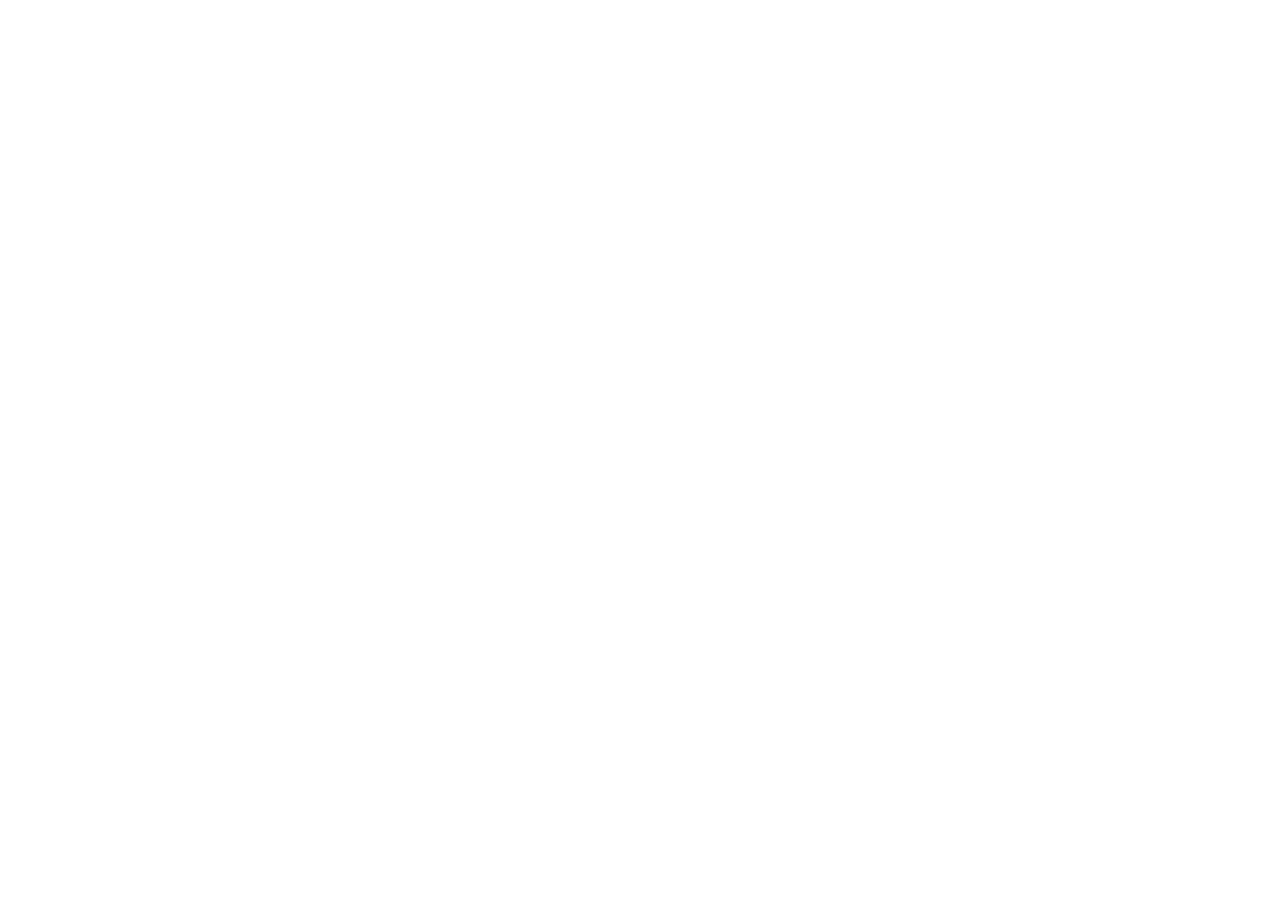
==== index.html @ 2f0d775c "1st push" ====
<!DOCTYPE html>
<html lang="en">
<head>
    <meta charset="UTF-8">
    <meta name="viewport" content="width=device-width, initial-scale=1.0">
    <meta http-equiv="X-UA-Compatible" content="ie=edge">
    <title>MyArtBook</title>
</head>
<body>
    
</body>
</html>
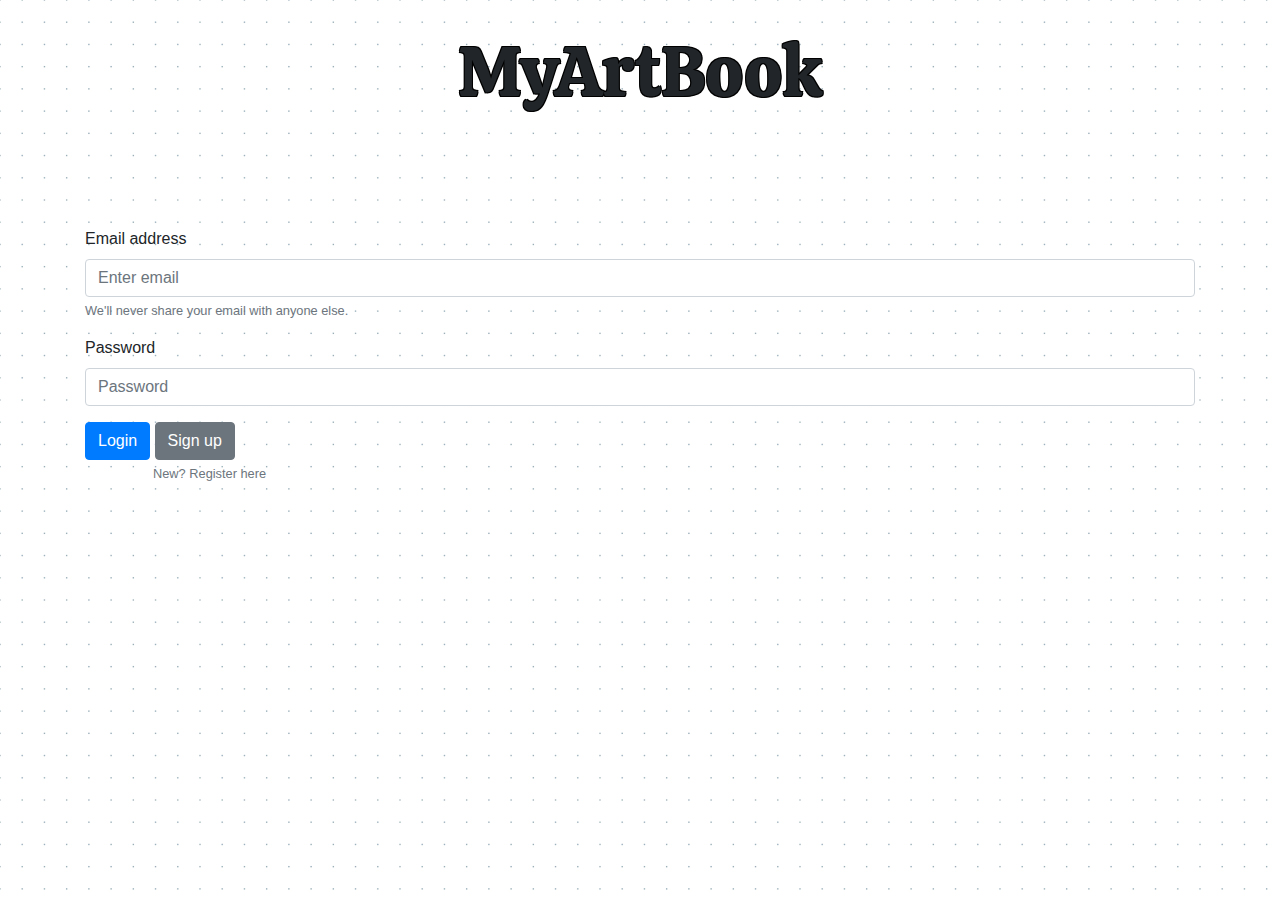
==== commit 4300c136: "home page is just okay" ====
--- a/index.html
+++ b/index.html
@@ -1,12 +1,58 @@
 <!DOCTYPE html>
 <html lang="en">
+
 <head>
     <meta charset="UTF-8">
     <meta name="viewport" content="width=device-width, initial-scale=1.0">
     <meta http-equiv="X-UA-Compatible" content="ie=edge">
     <title>MyArtBook</title>
+    <!--- MY CSS -->
+    <link rel="stylesheet" href="https://stackpath.bootstrapcdn.com/bootstrap/4.3.1/css/bootstrap.min.css"
+        integrity="sha384-ggOyR0iXCbMQv3Xipma34MD+dH/1fQ784/j6cY/iJTQUOhcWr7x9JvoRxT2MZw1T" crossorigin="anonymous">
+    <link rel="stylesheet" href="/styles.css">
+    <!-- MY JAVASCRIPT -->
+    <script src="https://code.jquery.com/jquery-3.3.1.slim.min.js"
+        integrity="sha384-q8i/X+965DzO0rT7abK41JStQIAqVgRVzpbzo5smXKp4YfRvH+8abtTE1Pi6jizo"
+        crossorigin="anonymous"></script>
+    <script src="https://cdnjs.cloudflare.com/ajax/libs/popper.js/1.14.7/umd/popper.min.js"
+        integrity="sha384-UO2eT0CpHqdSJQ6hJty5KVphtPhzWj9WO1clHTMGa3JDZwrnQq4sF86dIHNDz0W1"
+        crossorigin="anonymous"></script>
+    <script src="https://stackpath.bootstrapcdn.com/bootstrap/4.3.1/js/bootstrap.min.js"
+        integrity="sha384-JjSmVgyd0p3pXB1rRibZUAYoIIy6OrQ6VrjIEaFf/nJGzIxFDsf4x0xIM+B07jRM"
+        crossorigin="anonymous"></script>
+        <link href="https://fonts.googleapis.com/css?family=Calistoga&display=swap" rel="stylesheet">
 </head>
-<body>
-    
+
+<body background="images/dot-grid.png">
+    <div class="container">
+        <div class="row">
+            <div class="col-lg-12 justify-content-center my-header">
+                <h1 style="text-align: center; margin-top: 30px; font-family: 'Calistoga', cursive;">
+                    MyArtBook
+                </h1>
+            </div>
+        </div>
+        <div class="row">
+            <div class="col-lg-12 justify-content-center">
+                <div class="login">
+                    <form>
+                            <div class="form-group">
+                              <label for="exampleInputEmail1">Email address</label>
+                              <input type="email" class="form-control" id="exampleInputEmail1" aria-describedby="emailHelp" placeholder="Enter email">
+                              <small id="emailHelp" class="form-text text-muted">We'll never share your email with anyone else.</small>
+                            </div>
+                            <div class="form-group">
+                              <label for="exampleInputPassword1">Password</label>
+                              <input type="password" class="form-control" id="exampleInputPassword1" placeholder="Password">
+                            </div>
+                            <button type="submit" class="btn btn-primary">Login</button>
+                            <a href="/register.html" class="btn btn-secondary">Sign up</button></a>
+                            <small class="form-text text-muted" style="margin-left: 68px;">New? Register here</small>
+                        </form>
+                    </div>
+            </div>
+        </div>
+    </div>
 </body>
+
 </html>--- a/styles.css
+++ b/styles.css
@@ -0,0 +1,14 @@
+body{
+    background-size: auto;
+}
+
+
+h1{
+    font-size: 70px;
+    text-shadow: -1px -1px 0 #000, 1px -1px 0 #000, -1px 1px 0 #000, 1px 1px 0 #000;
+    
+}
+
+form{
+    margin-top: 105px;
+}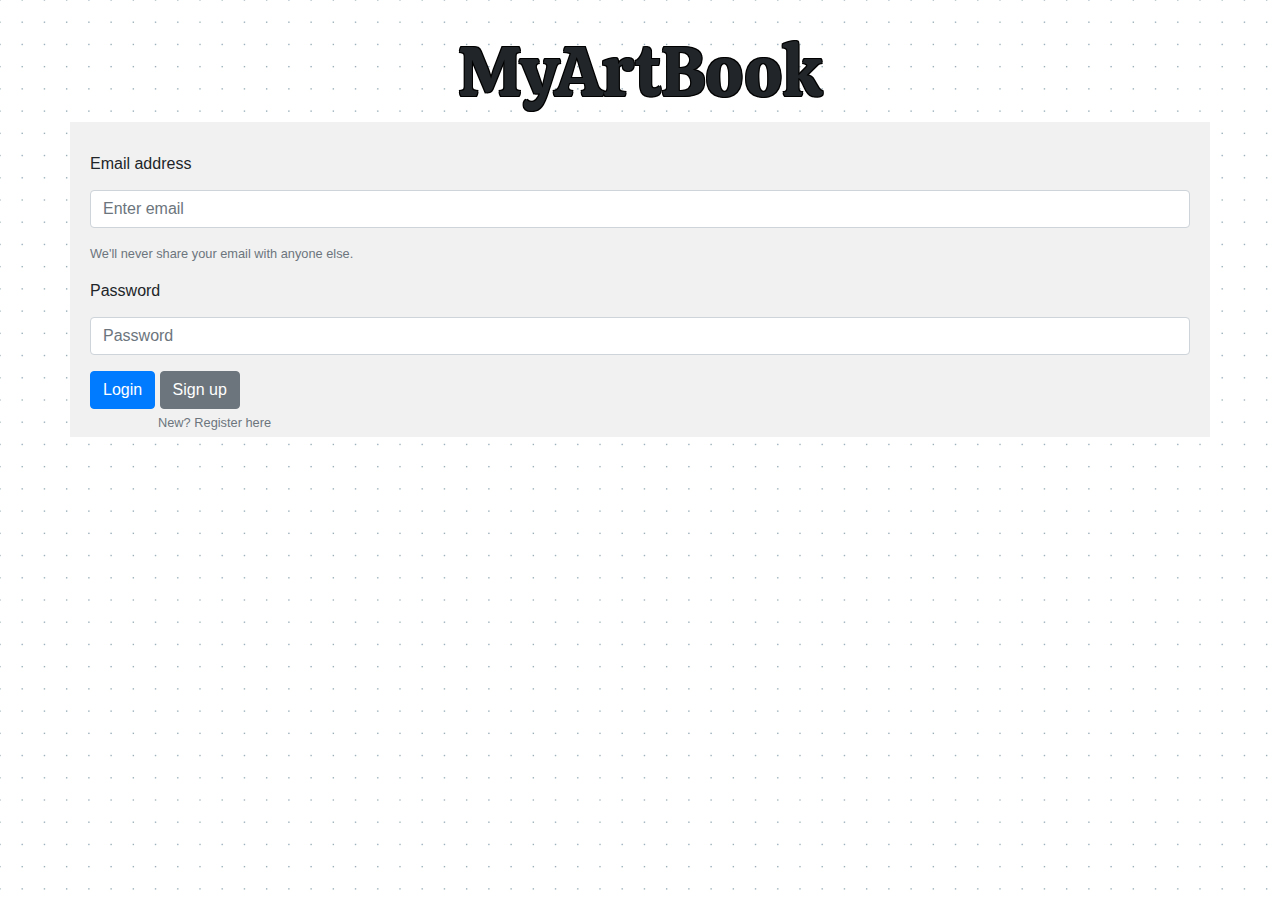
==== commit ac884835: "working on login page" ====
--- a/index.html
+++ b/index.html
@@ -32,7 +32,7 @@
                 </h1>
             </div>
         </div>
-        <div class="row">
+        <div class="row the-row">
             <div class="col-lg-12 justify-content-center">
                 <div class="login">
                     <form>
--- a/styles.css
+++ b/styles.css
@@ -10,5 +10,65 @@
 }
 
 form{
-    margin-top: 105px;
-}+    margin-top: 25px;
+}
+
+/* Style all input fields */
+input {
+    width: 100%;
+    padding: 12px;
+    border: 1px solid #ccc;
+    border-radius: 4px;
+    box-sizing: border-box;
+    margin-top: 6px;
+    margin-bottom: 16px;
+  }
+  
+  /* Style the submit button */
+  input[type=submit] {
+    background-color: #4CAF50;
+    color: white;
+  }
+  
+  /* Style the container for inputs */
+  .the-row {
+    background-color: #f1f1f1;
+    padding: 5px;
+  }
+  
+  /* The message box is shown when the user clicks on the password field */
+  #message {
+    display:none;
+    background: #f1f1f1;
+    color: #000;
+    position: relative;
+    padding: 20px;
+    margin-top: 10px;
+  }
+  
+  #message p {
+    padding: 10px 35px;
+    font-size: 18px;
+  }
+  
+  /* Add a green text color and a checkmark when the requirements are right */
+  .valid {
+    color: green;
+  }
+  
+  .valid:before {
+    position: relative;
+    left: -35px;
+    content: "&#10004;";
+  }
+  
+  /* Add a red text color and an "x" icon when the requirements are wrong */
+  .invalid {
+    color: red;
+  }
+  
+  .invalid:before {
+    position: relative;
+    left: -35px;
+    content: "&#10006;";
+  }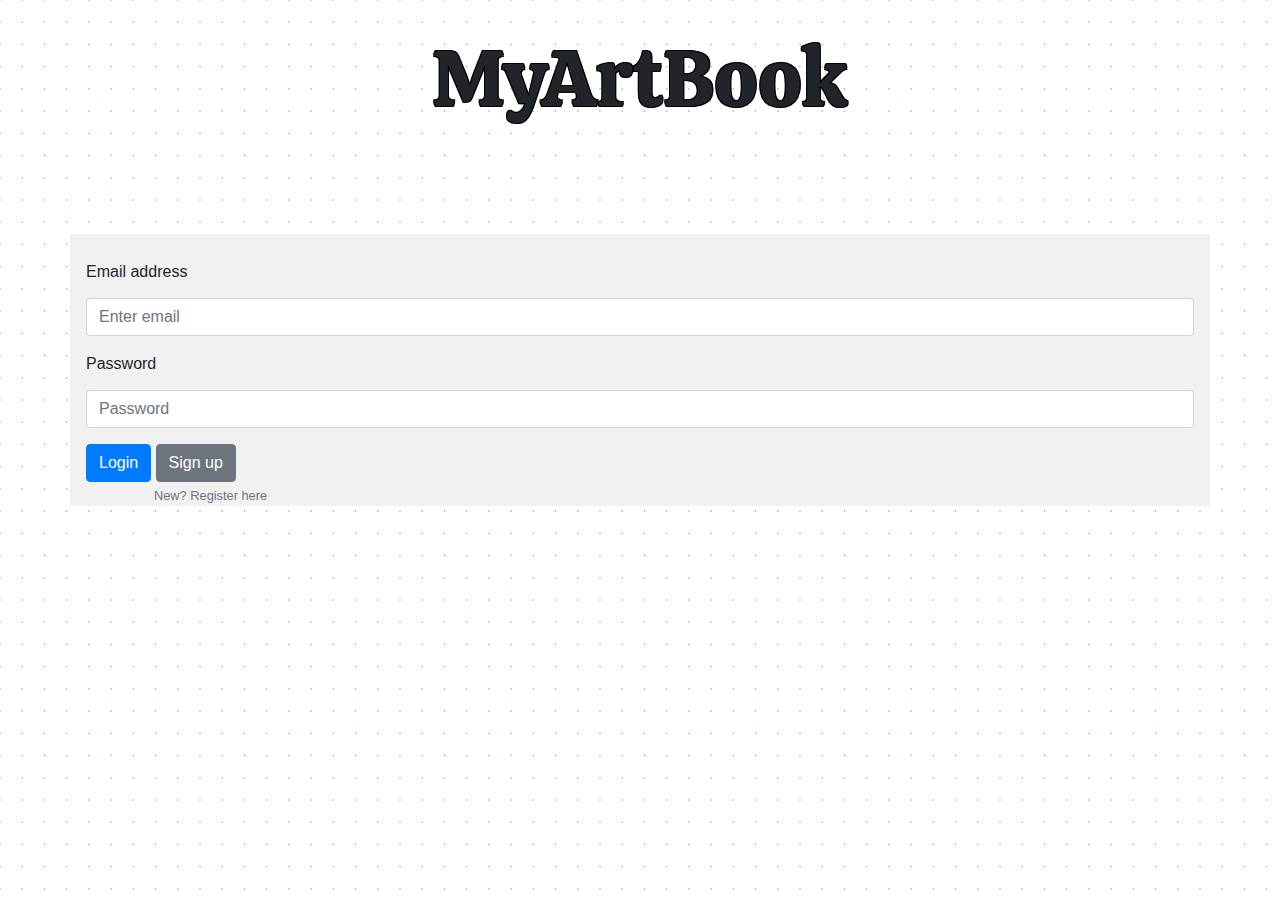
==== commit 87620e14: "register and login html complete" ====
--- a/index.html
+++ b/index.html
@@ -9,6 +9,7 @@
     <!--- MY CSS -->
     <link rel="stylesheet" href="https://stackpath.bootstrapcdn.com/bootstrap/4.3.1/css/bootstrap.min.css"
         integrity="sha384-ggOyR0iXCbMQv3Xipma34MD+dH/1fQ784/j6cY/iJTQUOhcWr7x9JvoRxT2MZw1T" crossorigin="anonymous">
+        <link href="https://fonts.googleapis.com/css?family=Calistoga&display=swap" rel="stylesheet">
     <link rel="stylesheet" href="/styles.css">
     <!-- MY JAVASCRIPT -->
     <script src="https://code.jquery.com/jquery-3.3.1.slim.min.js"
@@ -20,7 +21,8 @@
     <script src="https://stackpath.bootstrapcdn.com/bootstrap/4.3.1/js/bootstrap.min.js"
         integrity="sha384-JjSmVgyd0p3pXB1rRibZUAYoIIy6OrQ6VrjIEaFf/nJGzIxFDsf4x0xIM+B07jRM"
         crossorigin="anonymous"></script>
-        <link href="https://fonts.googleapis.com/css?family=Calistoga&display=swap" rel="stylesheet">
+        <script src="/main.js"></script>
+    
 </head>
 
 <body background="images/dot-grid.png">
@@ -32,23 +34,26 @@
                 </h1>
             </div>
         </div>
-        <div class="row the-row">
+        <div class="row the-row" style="margin-top: 100px;">
             <div class="col-lg-12 justify-content-center">
                 <div class="login">
                     <form>
                             <div class="form-group">
                               <label for="exampleInputEmail1">Email address</label>
-                              <input type="email" class="form-control" id="exampleInputEmail1" aria-describedby="emailHelp" placeholder="Enter email">
-                              <small id="emailHelp" class="form-text text-muted">We'll never share your email with anyone else.</small>
+                              <input id="mail" type="email" class="form-control" id="exampleInputEmail1" aria-describedby="emailHelp" placeholder="Enter email">
+                              <small id="emailHelp" class="form-text text-muted" style="color: red;"></small>
                             </div>
                             <div class="form-group">
                               <label for="exampleInputPassword1">Password</label>
-                              <input type="password" class="form-control" id="exampleInputPassword1" placeholder="Password">
+                              <input id="pass" type="password" class="form-control" id="exampleInputPassword1" placeholder="Password">
+                              <small id="pass-error" class="form-text text-muted" style="color: red"></small>
                             </div>
                             <button type="submit" class="btn btn-primary">Login</button>
-                            <a href="/register.html" class="btn btn-secondary">Sign up</button></a>
-                            <small class="form-text text-muted" style="margin-left: 68px;">New? Register here</small>
+                           <button class="btn btn-secondary"> <a href="/register.html"  style="text-decoration:none; color: white;">Sign up</a></button>
+                            <small  class="form-text text-muted" style="margin-left: 68px;">New? Register here</small>
                         </form>
+
+
                     </div>
             </div>
         </div>
--- a/styles.css
+++ b/styles.css
@@ -4,9 +4,14 @@
 
 
 h1{
-    font-size: 70px;
+    font-size: 80px;
     text-shadow: -1px -1px 0 #000, 1px -1px 0 #000, -1px 1px 0 #000, 1px 1px 0 #000;
     
+}
+
+.registration{
+    background-color:#f1f1f1; 
+    padding: 30px;
 }
 
 form{
@@ -33,7 +38,8 @@
   /* Style the container for inputs */
   .the-row {
     background-color: #f1f1f1;
-    padding: 5px;
+    padding: 1px;
+    background-size: 300px;
   }
   
   /* The message box is shown when the user clicks on the password field */
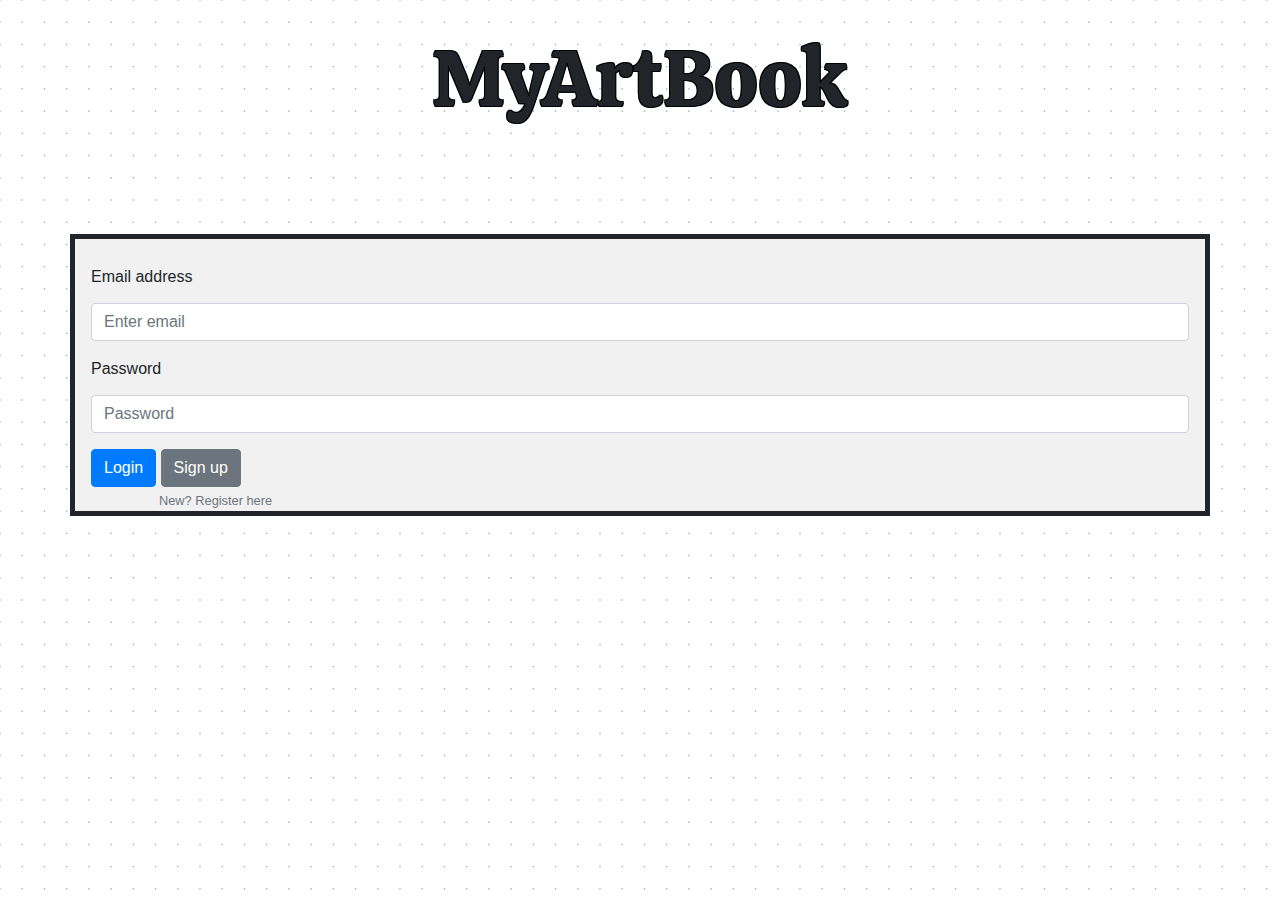
==== commit e4dfb96d: "adding js to the registration form" ====
--- a/index.html
+++ b/index.html
@@ -10,7 +10,7 @@
     <link rel="stylesheet" href="https://stackpath.bootstrapcdn.com/bootstrap/4.3.1/css/bootstrap.min.css"
         integrity="sha384-ggOyR0iXCbMQv3Xipma34MD+dH/1fQ784/j6cY/iJTQUOhcWr7x9JvoRxT2MZw1T" crossorigin="anonymous">
         <link href="https://fonts.googleapis.com/css?family=Calistoga&display=swap" rel="stylesheet">
-    <link rel="stylesheet" href="/styles.css">
+    <link rel="stylesheet" href="styles.css">
     <!-- MY JAVASCRIPT -->
     <script src="https://code.jquery.com/jquery-3.3.1.slim.min.js"
         integrity="sha384-q8i/X+965DzO0rT7abK41JStQIAqVgRVzpbzo5smXKp4YfRvH+8abtTE1Pi6jizo"
@@ -49,7 +49,7 @@
                               <small id="pass-error" class="form-text text-muted" style="color: red"></small>
                             </div>
                             <button type="submit" class="btn btn-primary">Login</button>
-                           <button class="btn btn-secondary"> <a href="/register.html"  style="text-decoration:none; color: white;">Sign up</a></button>
+                           <button class="btn btn-secondary"> <a href="register.html"  style="text-decoration:none; color: white;">Sign up</a></button>
                             <small  class="form-text text-muted" style="margin-left: 68px;">New? Register here</small>
                         </form>
 
--- a/styles.css
+++ b/styles.css
@@ -12,6 +12,8 @@
 .registration{
     background-color:#f1f1f1; 
     padding: 30px;
+    border-style: solid;
+    border-width: 5px;
 }
 
 form{
@@ -40,6 +42,8 @@
     background-color: #f1f1f1;
     padding: 1px;
     background-size: 300px;
+    border-style: solid;
+    border-width: 5px;
   }
   
   /* The message box is shown when the user clicks on the password field */
